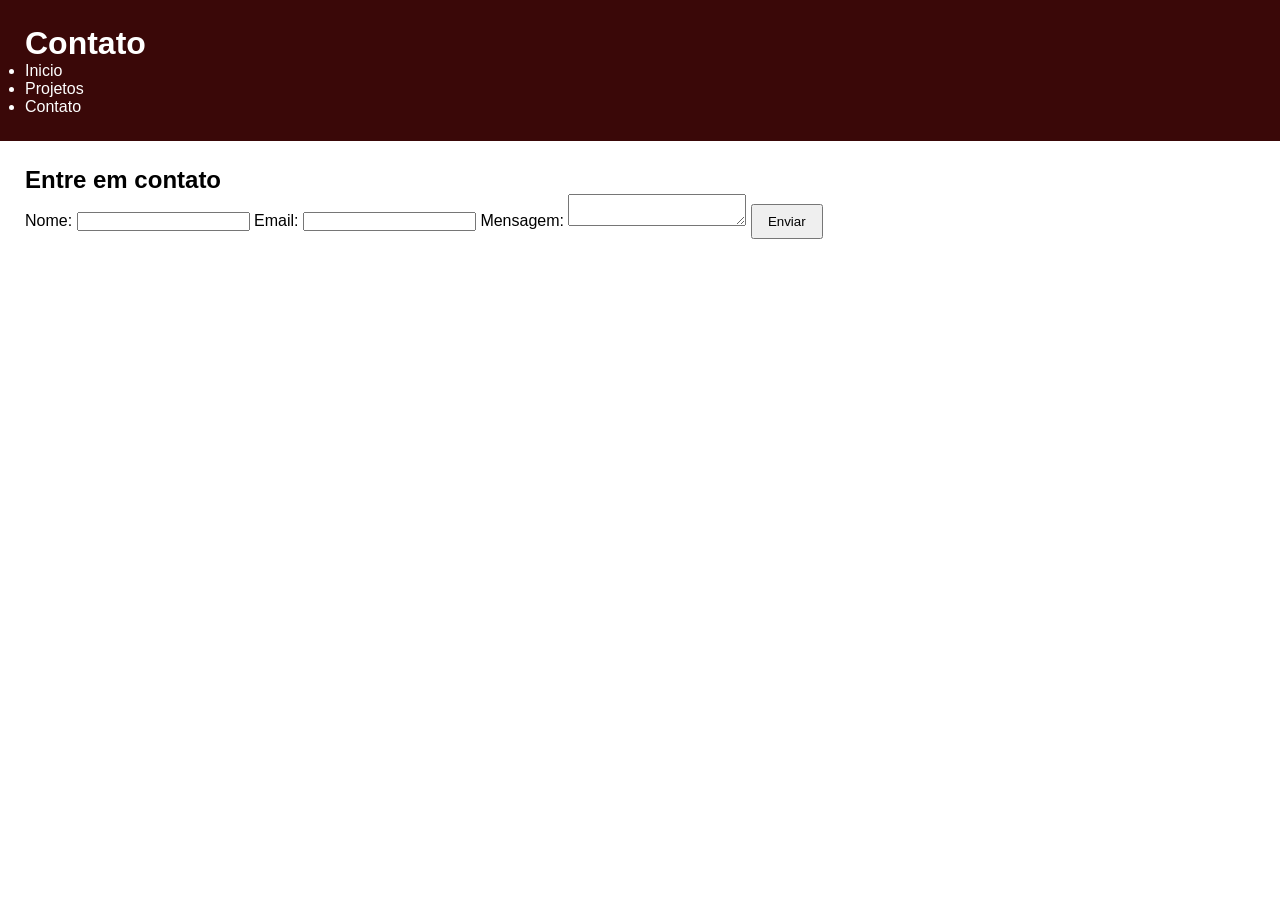
==== contato.html @ 7925cc0b "Criado a estilização da pagina" ====
<!DOCTYPE html>
<html lang="pt-BR">
  <head>
    <meta charset="UTF-8" />
    <title>Portfólio - Contato</title>
    <link rel="stylesheet" href="css/port.css" />
  </head>
  <body>
    <header>
      <h1>Contato</h1>
      <nav>
        <ul>
          <li><a href="index.html">Inicio</a></li>
          <li><a href="projeto.html">Projetos</a></li>
          <li><a href="contato.html">Contato</a></li>
        </ul>
      </nav>
    </header>

    <main>
    <section class="contato">
      <h2>Entre em contato</h2>
        <form>
            <label>Nome:</label>
            <input type="Texto" required>

            <label>Email:</label>
            <input type="email" required>

            <label>Mensagem:</label>
            <textarea required></textarea>

            <button type="submit">Enviar</button>
        </form>
    </section>
    </main>

    <script src="script.js"></script>
  </body>
</html>
---- css/port.css ----
* {
    margin: 0;
    padding: 0;
    box-sizing: border-box;
}

body {
    font-family: 'Segoe UI', 'Segoe UI', Tahoma, Geneva, Verdana, sans-serif;
 ;

}

header {
    background: #3a0808;
    color: white;
    padding: 25px;

}

nav a {
    color: white;
    text-decoration: none;
}

main {
    padding: 25px;
}

section{
    margin-bottom: 20px;

}

button {
    padding: 8px 15px;
    cursor: pointer;

}

footer {
    background: #3a0808;
    color: rgb(250, 249, 249);
    text-align: center;
    padding: 10px;
}
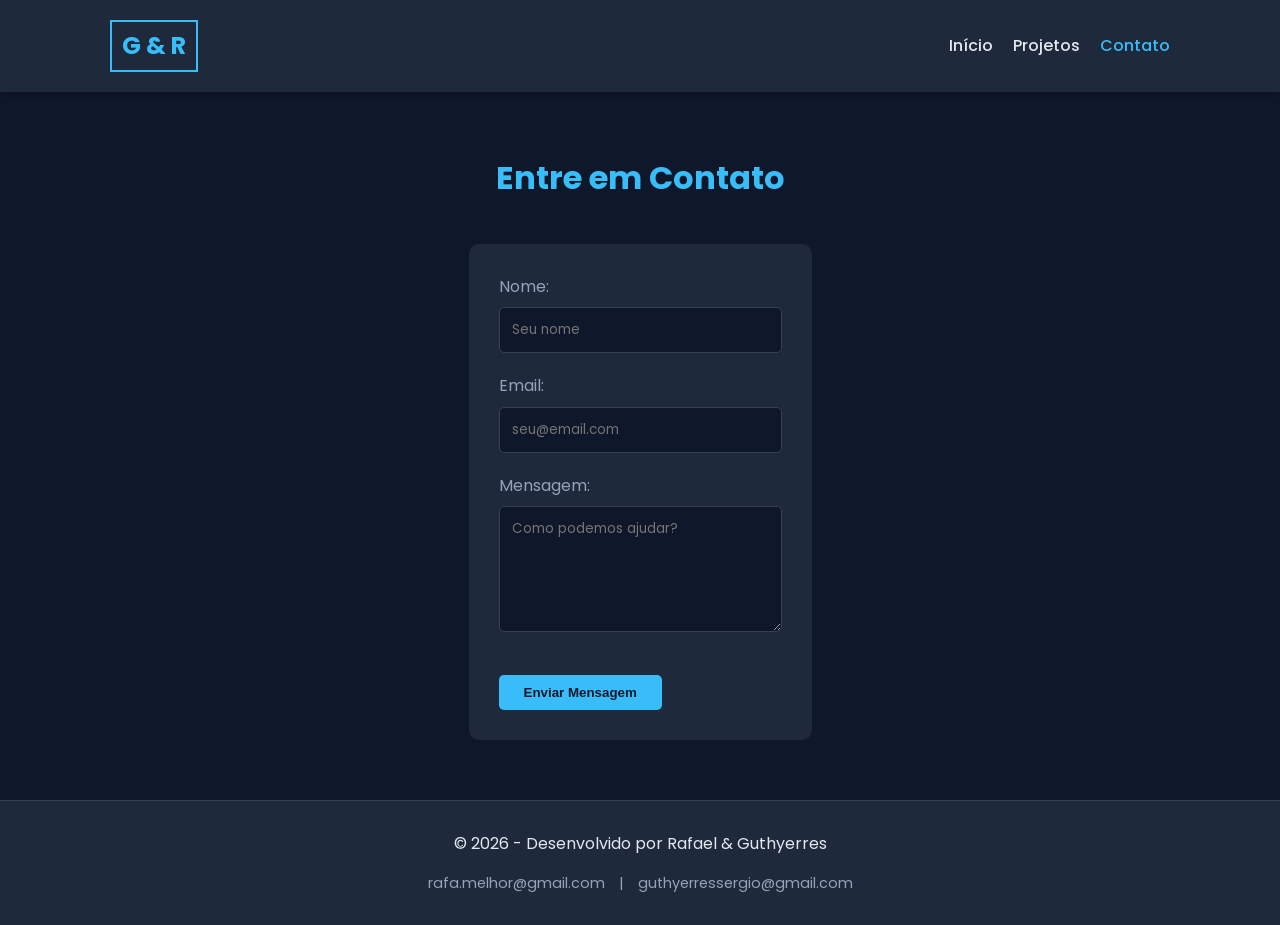
==== commit 607e4993: "Att guthyerres" ====
--- a/contato.html
+++ b/contato.html
@@ -2,39 +2,59 @@
 <html lang="pt-BR">
   <head>
     <meta charset="UTF-8" />
-    <title>Portfólio - Contato</title>
+    <meta name="viewport" content="width=device-width, initial-scale=1.0" />
+    <title>Portfólio | Contato</title>
+    <link href="https://fonts.googleapis.com/css2?family=Poppins:wght@300;400;600&display=swap" rel="stylesheet">
     <link rel="stylesheet" href="css/port.css" />
   </head>
   <body>
-    <header>
-      <h1>Contato</h1>
-      <nav>
-        <ul>
-          <li><a href="index.html">Inicio</a></li>
-          <li><a href="projeto.html">Projetos</a></li>
-          <li><a href="contato.html">Contato</a></li>
-        </ul>
-      </nav>
+    <header class="main-header">
+      <div class="container header-content">
+        <h1 class="logo">G & R</h1>
+        <nav>
+          <ul class="nav-bar">
+            <li><a class="link" href="index.html">Início</a></li>
+            <li><a class="link" href="projeto.html">Projetos</a></li>
+            <li><a class="link active" href="contato.html">Contato</a></li>
+          </ul>
+        </nav>
+      </div>
     </header>
 
-    <main>
-    <section class="contato">
-      <h2>Entre em contato</h2>
-        <form>
-            <label>Nome:</label>
-            <input type="Texto" required>
+    <main class="container section-padding">
+      <section class="contato-wrapper">
+        <h2 class="section-title">Entre em Contato</h2>
+        <form class="form-contato">
+            <div class="input-group">
+                <label for="nome">Nome:</label>
+                <input type="text" id="nome" placeholder="Seu nome" required>
+            </div>
 
-            <label>Email:</label>
-            <input type="email" required>
+            <div class="input-group">
+                <label for="email">Email:</label>
+                <input type="email" id="email" placeholder="seu@email.com" required>
+            </div>
 
-            <label>Mensagem:</label>
-            <textarea required></textarea>
+            <div class="input-group">
+                <label for="mensagem">Mensagem:</label>
+                <textarea id="mensagem" rows="5" placeholder="Como podemos ajudar?" required></textarea>
+            </div>
 
-            <button type="submit">Enviar</button>
+            <button type="submit" class="btn">Enviar Mensagem</button>
         </form>
-    </section>
+      </section>
     </main>
 
+    <footer>
+      <div class="container footer-content">
+        <p>© 2026 - Desenvolvido por Rafael & Guthyerres</p>
+        <div class="emails">
+          <a href="mailto:rafa.melhor@gmail.com">rafa.melhor@gmail.com</a>
+          <span class="separator">|</span>
+          <a href="mailto:guthyerressergio@gmail.com">guthyerressergio@gmail.com</a>
+        </div>
+      </div>
+    </footer>
     <script src="script.js"></script>
   </body>
 </html>
--- a/css/port.css
+++ b/css/port.css
@@ -1,46 +1,256 @@
+/*Variáveis e Reset*/
+:root {
+  --primary-color: #0f172a; /* Azul escuro fundo */
+  --secondary-color: #1e293b; /* Azul fundo cards/header */
+  --accent-color: #38bdf8; /* Ciano destaque */
+  --text-color: #e2e8f0; /* Texto claro */
+  --text-muted: #94a3b8; /* Texto secundário */
+  --font-main: 'Poppins', sans-serif;
+}
+
 * {
-    margin: 0;
-    padding: 0;
-    box-sizing: border-box;
+  margin: 0;
+  padding: 0;
+  box-sizing: border-box;
 }
 
 body {
-    font-family: 'Segoe UI', 'Segoe UI', Tahoma, Geneva, Verdana, sans-serif;
- ;
-
-}
-
-header {
-    background: #3a0808;
-    color: white;
-    padding: 25px;
-
-}
-
-nav a {
-    color: white;
-    text-decoration: none;
-}
-
-main {
-    padding: 25px;
-}
-
-section{
-    margin-bottom: 20px;
-
-}
-
-button {
-    padding: 8px 15px;
-    cursor: pointer;
-
-}
-
+  font-family: var(--font-main);
+  background-color: var(--primary-color);
+  color: var(--text-color);
+  line-height: 1.6;
+  display: flex;
+  flex-direction: column;
+  min-height: 100vh; /* Garante que o footer fique lá embaixo */
+}
+
+a {
+  text-decoration: none;
+  color: inherit;
+  transition: 0.3s;
+}
+
+ul {
+  list-style: none;
+}
+
+/*Layout Utilitários*/
+.container {
+  max-width: 1100px;
+  margin: 0 auto;
+  padding: 0 20px;
+}
+
+.section-padding {
+  padding: 60px 0;
+}
+
+.section-title {
+  text-align: center;
+  margin-bottom: 40px;
+  font-size: 2rem;
+  color: var(--accent-color);
+}
+
+/*Header*/
+.main-header {
+  background-color: var(--secondary-color);
+  padding: 20px 0;
+  box-shadow: 0 2px 10px rgba(0,0,0,0.3);
+  position: sticky; /* Menu fica fixo ao rolar */
+  top: 0;
+  z-index: 100;
+}
+
+.header-content {
+  display: flex;
+  justify-content: space-between;
+  align-items: center;
+}
+
+.logo {
+  font-size: 1.5rem;
+  font-weight: 700;
+  color: var(--accent-color);
+  border: 2px solid var(--accent-color);
+  padding: 5px 10px;
+}
+
+.nav-bar {
+  display: flex;
+  gap: 20px;
+}
+
+.nav-bar a {
+  font-weight: 500;
+}
+
+.nav-bar a:hover,
+.nav-bar a.active {
+  color: var(--accent-color);
+}
+
+/*Hero Section (Início)*/
+.hero {
+  text-align: center;
+  padding: 80px 0;
+  background: linear-gradient(rgba(15, 23, 42, 0.9), rgba(15, 23, 42, 0.9)),
+              url('https://source.unsplash.com/random/1600x900/?code') no-repeat center/cover;
+}
+
+.hero h2 {
+  font-size: 2.5rem;
+  margin-bottom: 10px;
+}
+
+.hero h4 {
+  color: var(--text-muted);
+  font-weight: 400;
+  margin-bottom: 20px;
+}
+
+/*Botões*/
+.btn {
+  display: inline-block;
+  background-color: var(--accent-color);
+  color: var(--primary-color);
+  padding: 10px 25px;
+  border-radius: 5px;
+  font-weight: 600;
+  border: none;
+  cursor: pointer;
+  margin-top: 15px;
+}
+
+.btn:hover {
+  background-color: #fff;
+  transform: translateY(-2px);
+}
+
+/*Grid de Projetos*/
+.projects-grid {
+  display: grid;
+  /* Cria colunas automáticas, no mínimo 300px, se sobrar espaço divide igualmente */
+  grid-template-columns: repeat(auto-fit, minmax(280px, 1fr));
+  gap: 30px;
+}
+
+.card-projeto {
+  background-color: var(--secondary-color);
+  padding: 25px;
+  border-radius: 8px;
+  border-top: 4px solid var(--accent-color);
+  transition: transform 0.3s ease;
+}
+
+.card-projeto:hover {
+  transform: translateY(-5px);
+}
+
+.card-projeto h3 {
+  margin-bottom: 10px;
+}
+
+.link-projeto {
+  display: inline-block;
+  margin-top: 15px;
+  color: var(--accent-color);
+  font-size: 0.9rem;
+  font-weight: bold;
+}
+
+/*Formulário */
+.contato-wrapper {
+  max-width: 600px;
+  margin: 0 auto;
+}
+
+.form-contato {
+  background-color: var(--secondary-color);
+  padding: 30px;
+  border-radius: 10px;
+}
+
+.input-group {
+  margin-bottom: 20px;
+}
+
+.input-group label {
+  display: block;
+  margin-bottom: 8px;
+  color: var(--text-muted);
+}
+
+.input-group input,
+.input-group textarea {
+  width: 100%;
+  padding: 12px;
+  border-radius: 5px;
+  border: 1px solid #334155;
+  background-color: var(--primary-color);
+  color: white;
+  font-family: inherit;
+}
+
+.input-group input:focus,
+.input-group textarea:focus {
+  outline: none;
+  border-color: var(--accent-color);
+}
+
+/*Footer*/
 footer {
-    background: #3a0808;
-    color: rgb(250, 249, 249);
-    text-align: center;
-    padding: 10px;
-}
-
+  background-color: var(--secondary-color);
+  padding: 30px 0;
+  margin-top: auto; /* Empurra footer para baixo se o conteúdo for pouco */
+  text-align: center;
+  border-top: 1px solid #334155;
+}
+
+.footer-content {
+  display: flex;
+  flex-direction: column;
+  gap: 15px;
+  align-items: center;
+}
+
+.emails {
+  font-size: 0.9rem;
+  color: var(--text-muted);
+}
+
+.emails a:hover {
+  color: var(--accent-color);
+}
+
+.separator {
+  margin: 0 10px;
+}
+
+/*Responsividade (Celular) */
+@media (max-width: 768px) {
+  .header-content {
+    flex-direction: column;
+    gap: 15px;
+  }
+
+  .hero h2 {
+    font-size: 2rem;
+  }
+}
+/*Efeitinho de digitar*/
+.typing-effect {
+    font-size: 1.5rem;
+    color: var(--accent-color);
+    min-height: 1.6em; /* Reserva espaço para não pular a tela */
+}
+
+.typing-effect::after {
+    content: '|';
+    animation: piscar 0.7s infinite;
+}
+
+@keyframes piscar {
+    0%, 100% { opacity: 1; }
+    50% { opacity: 0; }
+}
